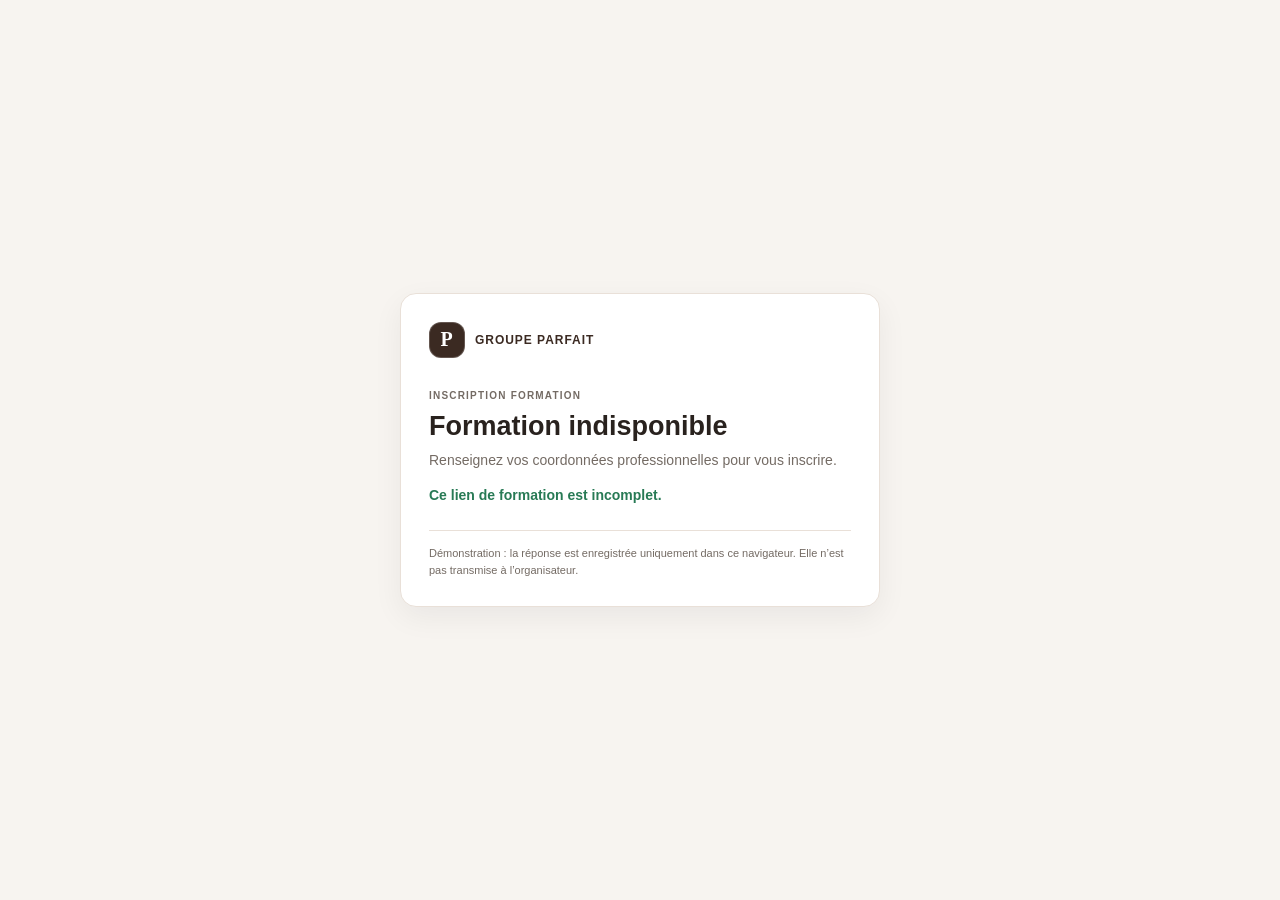
==== inscription.html @ 5b45c40a "Ajouter KPI groupés, notes privées et inscriptions formations" ====
<!DOCTYPE html>
<html lang="fr">
<head>
  <meta charset="UTF-8" />
  <meta name="viewport" content="width=device-width, initial-scale=1.0" />
  <title>Inscription à une formation — Groupe Parfait</title>
  <link rel="stylesheet" href="style.css" />
</head>
<body class="public-page">
  <main class="public-card panel">
    <div class="public-brand"><div class="brand-mark">P</div><strong>GROUPE PARFAIT</strong></div>
    <p class="eyebrow">INSCRIPTION FORMATION</p>
    <h1 id="formationTitle"></h1>
    <p class="muted">Renseignez vos coordonnées professionnelles pour vous inscrire.</p>
    <form id="registrationForm" class="public-form">
      <label for="lastName">Nom<input id="lastName" name="lastName" autocomplete="family-name" required maxlength="80" /></label>
      <label for="firstName">Prénom<input id="firstName" name="firstName" autocomplete="given-name" required maxlength="80" /></label>
      <label for="workEmail">Mail pro<input id="workEmail" name="workEmail" type="email" autocomplete="email" required maxlength="254" /></label>
      <button class="btn primary" type="submit">Envoyer</button>
    </form>
    <p id="registrationMessage" role="status"></p>
    <p class="public-disclaimer">Démonstration : la réponse est enregistrée uniquement dans ce navigateur. Elle n’est pas transmise à l’organisateur.</p>
  </main>
  <script src="inscription.js"></script>
</body>
</html>
---- style.css ----
:root{
  --bg:#f7f4f0;--panel:#fff;--text:#29221e;--muted:#746b64;--line:#e9e0d8;--dark:#3b2a22;
  --accent:#80543a;--accent-soft:#f1e4d8;--green:#287a55;--orange:#b36b16;--red:#b13b3b;--blue:#365f91;
  --shadow:0 10px 30px rgba(15,23,42,.06);--radius:16px;
}
*{box-sizing:border-box} body{margin:0;background:var(--bg);color:var(--text);font:14px/1.5 Inter,ui-sans-serif,-apple-system,BlinkMacSystemFont,"Segoe UI",sans-serif}.app-shell{min-height:100vh;display:flex}.sidebar{width:250px;background:var(--dark);color:#fff;position:fixed;inset:0 auto 0 0;padding:28px 18px;display:flex;flex-direction:column;z-index:20}.brand{display:flex;align-items:center;gap:12px;padding:0 8px 28px}.brand-mark{width:42px;height:42px;border:1px solid #ffffff35;border-radius:12px;display:grid;place-items:center;font:700 20px Georgia,serif;background:#ffffff0b}.brand strong{font-size:13px;letter-spacing:.07em}.brand span{display:block;color:#9098a3;font-size:11px;margin-top:2px}.nav{display:flex;flex-direction:column;gap:6px}.nav-item{border:0;background:transparent;color:#aab1ba;text-align:left;border-radius:10px;padding:12px 14px;display:flex;align-items:center;gap:11px;cursor:pointer;font-weight:600}.nav-item:hover,.nav-item.active{background:#ffffff0d;color:#fff}.nav-item.active{box-shadow:inset 3px 0 var(--accent-soft)}.nav-item span{font-size:17px;width:18px}.sidebar-bottom{margin-top:auto}.source-card{padding:12px;border:1px solid #ffffff12;border-radius:12px;display:flex;gap:10px;align-items:center;background:#ffffff06}.source-dot{width:8px;height:8px;border-radius:50%;background:#6fc49e;box-shadow:0 0 0 4px #6fc49e18}.source-card b,.source-card small{display:block}.source-card b{font-size:12px}.source-card small{color:#8f98a4;font-size:10px}.demo-tag{font-size:8px;letter-spacing:.08em;color:#737c88;margin-top:12px;text-align:center}.main{margin-left:250px;padding:0 34px 48px;width:calc(100% - 250px)}.topbar{height:104px;display:flex;align-items:center;justify-content:space-between}.eyebrow{font-size:10px;letter-spacing:.12em;color:var(--muted);font-weight:700;margin:0 0 3px}.topbar h1{font-size:25px;margin:0;letter-spacing:-.02em}.top-actions{display:flex;align-items:center;gap:10px}.period-pill{background:#fff;border:1px solid var(--line);border-radius:10px;padding:10px 13px;font-weight:600}.avatar{width:38px;height:38px;border-radius:12px;background:var(--dark);color:#fff;display:grid;place-items:center;font-size:11px;font-weight:700}.view{display:none}.view.active{display:block}.hero-row{display:flex;justify-content:space-between;align-items:flex-end;margin:10px 0 22px}.hero-row h2{font-size:20px;margin:0}.muted{margin:4px 0 0;color:var(--muted)}.status-chip{background:#fff;border:1px solid var(--line);padding:8px 11px;border-radius:999px;font-size:12px}.status-chip span{display:inline-block;width:7px;height:7px;border-radius:50%;background:#2f8c5c;margin-right:6px}.kpi-grid{display:grid;grid-template-columns:repeat(4,1fr);gap:14px;margin-bottom:16px}.kpi-card{background:var(--panel);border:1px solid var(--line);border-radius:var(--radius);padding:18px;box-shadow:var(--shadow)}.kpi-label{font-size:11px;color:var(--muted);text-transform:uppercase;letter-spacing:.06em}.kpi-value{font-size:28px;font-weight:750;letter-spacing:-.04em;margin:7px 0 1px}.kpi-note{font-size:11px;color:var(--muted)}.dashboard-grid{display:grid;grid-template-columns:repeat(12,1fr);gap:16px}.span-8{grid-column:span 8}.span-4{grid-column:span 4}.panel{background:#fff;border:1px solid var(--line);border-radius:var(--radius);box-shadow:var(--shadow)}.panel-head{padding:18px 20px 14px;display:flex;justify-content:space-between;gap:12px;align-items:center}.panel-head h3{font-size:15px;margin:0}.panel-head p{font-size:11px;color:var(--muted);margin:3px 0 0}.sector-bars{padding:4px 20px 20px}.sector-row{display:grid;grid-template-columns:140px 1fr 32px;gap:10px;align-items:center;margin:11px 0;font-size:12px}.bar-track{height:7px;background:#edf0f2;border-radius:99px;overflow:hidden}.bar-fill{height:100%;background:var(--accent);border-radius:99px}.rank-list{padding:0 20px 20px}.rank-item{display:flex;justify-content:space-between;padding:11px 0;border-bottom:1px solid var(--line)}.rank-item:last-child{border:0}.rank-item small{color:var(--muted)}.rank-count{font-weight:700}.coverage-list{padding:0 20px 20px}.coverage-item{margin:14px 0}.coverage-line{display:flex;justify-content:space-between;font-size:12px;margin-bottom:6px}.coverage-track{height:6px;background:#edf0f2;border-radius:99px}.coverage-fill{height:100%;background:#4c718c;border-radius:99px}.table-wrap{overflow:auto}.table-wrap.compact{padding:0 20px 18px}table{width:100%;border-collapse:collapse;min-width:720px}th{text-align:left;color:#8a919b;text-transform:uppercase;font-size:9px;letter-spacing:.06em;font-weight:700;padding:12px 14px;border-bottom:1px solid var(--line)}td{padding:13px 14px;border-bottom:1px solid #edf0f2;font-size:12px;vertical-align:middle}tbody tr:hover{background:#f8fafb}.company-name{font-weight:700;color:#1d2227}.company-sub{font-size:10px;color:var(--muted);margin-top:2px}.money{font-variant-numeric:tabular-nums;font-weight:650}.badge{display:inline-flex;align-items:center;gap:5px;padding:5px 8px;border-radius:999px;font-size:10px;font-weight:700}.badge.active,.badge.green{background:#eaf5ef;color:var(--green)}.badge.closed,.badge.red{background:#fbecec;color:var(--red)}.badge.orange{background:#fff3e6;color:var(--orange)}.badge.neutral{background:#f0f2f4;color:#656d77}.link-btn{border:0;background:none;color:var(--accent);font-size:11px;font-weight:700;cursor:pointer}.toolbar{padding:12px;display:flex;gap:9px;align-items:center;margin-bottom:14px}.search-box{flex:1;min-width:260px;display:flex;align-items:center;gap:8px;border:1px solid var(--line);background:#f9fafb;border-radius:10px;padding:9px 11px}.search-box input{width:100%;border:0;outline:0;background:transparent;font:inherit}.toolbar select,.panel-head select{border:1px solid var(--line);background:#fff;border-radius:10px;padding:9px 10px;font:inherit;color:#4d5560}.result-count{white-space:nowrap;color:var(--muted);font-size:11px;padding:0 8px}.table-panel{overflow:hidden}.company-table tbody tr{cursor:pointer}.btn{border:1px solid var(--line);border-radius:10px;padding:9px 12px;font:inherit;font-weight:650;cursor:pointer}.btn.ghost{background:#fff}.btn.primary{background:var(--dark);border-color:var(--dark);color:#fff}.notice{border:1px solid #f1d5a8;background:#fff9ee;color:#745226;border-radius:12px;padding:12px 15px;margin-bottom:14px;font-size:12px}.score{display:flex;align-items:center;gap:8px}.score-bar{width:76px;height:6px;background:#edf0f2;border-radius:99px;overflow:hidden}.score-fill{height:100%;border-radius:99px}.score-fill.green{background:var(--green)}.score-fill.orange{background:var(--orange)}.score-fill.red{background:var(--red)}.group-map{padding:20px;display:grid;grid-template-columns:repeat(3,1fr);gap:14px}.group-node{border:1px solid var(--line);border-radius:14px;padding:16px;background:#fafbfc}.group-node h4{margin:0 0 4px}.group-node p{margin:0;color:var(--muted);font-size:11px}.group-companies{display:flex;flex-wrap:wrap;gap:6px;margin-top:12px}.company-pill{background:#fff;border:1px solid var(--line);border-radius:8px;padding:6px 8px;font-size:10px;cursor:pointer}.drawer-overlay{position:fixed;inset:0;background:#0d111780;opacity:0;pointer-events:none;transition:.2s;z-index:40}.drawer-overlay.open{opacity:1;pointer-events:auto}.company-drawer{position:fixed;right:-720px;top:0;width:min(690px,94vw);height:100vh;background:#fff;z-index:50;transition:.28s ease;box-shadow:-20px 0 60px rgba(0,0,0,.16);overflow-y:auto}.company-drawer.open{right:0}.drawer-close{position:absolute;right:18px;top:18px;border:1px solid var(--line);background:#fff;width:34px;height:34px;border-radius:10px;font-size:20px;cursor:pointer}.drawer-header{padding:32px 34px 22px;border-bottom:1px solid var(--line)}.drawer-header .eyebrow{margin-bottom:6px}.drawer-header h2{font-size:25px;margin:0 50px 4px 0}.drawer-body{padding:26px 34px 50px}.section-title{font-size:11px;letter-spacing:.08em;text-transform:uppercase;color:#7e8792;font-weight:750;margin:4px 0 12px}.info-grid{display:grid;grid-template-columns:repeat(2,1fr);gap:10px;margin-bottom:24px}.info-box{border:1px solid var(--line);border-radius:12px;padding:12px}.info-box small{display:block;color:var(--muted);font-size:9px;text-transform:uppercase;letter-spacing:.05em;margin-bottom:4px}.info-box b{font-size:12px;word-break:break-word}.data-source{font-size:9px;color:#8b939d;margin-top:4px}.internal-box{border-color:#d6e4df;background:#f7fbf9}.finance-grid{display:grid;grid-template-columns:repeat(3,1fr);gap:10px;margin-bottom:24px}.finance-card{background:#f7f8fa;border-radius:12px;padding:14px}.finance-card small{color:var(--muted);font-size:9px;text-transform:uppercase}.finance-card strong{display:block;font-size:17px;margin-top:4px}.edit-form{display:grid;grid-template-columns:1fr 1fr;gap:10px;margin-bottom:24px}.edit-form label,.form-grid label{font-size:10px;color:var(--muted);font-weight:650}.edit-form input,.edit-form textarea,.edit-form select,.form-grid input,.form-grid textarea,.form-grid select{width:100%;margin-top:5px;border:1px solid var(--line);border-radius:9px;padding:10px;font:inherit;color:var(--text);background:#fff}.edit-form .full,.form-grid .full{grid-column:1/-1}.kpi-list{display:flex;flex-direction:column;gap:8px;margin-bottom:14px}.kpi-row{display:grid;grid-template-columns:1.5fr .65fr .65fr .8fr auto;gap:8px;align-items:center;padding:11px;border:1px solid var(--line);border-radius:10px}.kpi-row span,.kpi-row b{font-size:11px}.kpi-row small{color:var(--muted)}.icon-btn{border:0;background:#f2f4f6;border-radius:8px;width:28px;height:28px;cursor:pointer}.modal-overlay{position:fixed;inset:0;background:#0d111780;display:none;place-items:center;z-index:70}.modal-overlay.open{display:grid}.modal{width:min(530px,92vw);background:#fff;border-radius:16px;box-shadow:0 30px 80px rgba(0,0,0,.25)}.modal-head{display:flex;justify-content:space-between;padding:18px 20px;border-bottom:1px solid var(--line)}.modal-head h3{margin:0}.modal-head button{border:0;background:none;font-size:22px;cursor:pointer}.form-grid{display:grid;grid-template-columns:1fr 1fr;gap:12px;padding:20px}.form-actions{display:flex;justify-content:flex-end;gap:8px;margin-top:4px}.empty{text-align:center;color:var(--muted);padding:34px}.positive{color:var(--green)}.negative{color:var(--red)}
@media(max-width:1050px){.sidebar{width:210px}.main{margin-left:210px;width:calc(100% - 210px);padding:0 20px 40px}.kpi-grid{grid-template-columns:repeat(2,1fr)}.span-8,.span-4{grid-column:span 12}.group-map{grid-template-columns:repeat(2,1fr)}}
@media(max-width:760px){.sidebar{position:static;width:100%;height:auto;padding:14px}.app-shell{display:block}.nav{flex-direction:row;overflow:auto}.sidebar-bottom{display:none}.main{margin:0;width:100%;padding:0 14px 32px}.topbar{height:90px}.top-actions .btn,.period-pill{display:none}.kpi-grid{grid-template-columns:1fr 1fr}.toolbar{flex-wrap:wrap}.search-box{min-width:100%}.group-map{grid-template-columns:1fr}.info-grid,.finance-grid,.edit-form{grid-template-columns:1fr}.kpi-row{grid-template-columns:1fr 1fr}.kpi-row>*:nth-child(n+3){display:none}}
.trend-panel{padding:4px 20px 18px}.trend-summary{display:flex;gap:34px;margin:4px 0 10px}.trend-summary span{display:block;color:var(--muted);font-size:10px;text-transform:uppercase;letter-spacing:.05em}.trend-summary strong{font-size:20px}.sparkline{width:100%;height:150px;color:var(--accent);overflow:visible}.month-axis{display:grid;grid-template-columns:repeat(12,1fr);gap:2px;color:var(--muted);font-size:8px;text-align:center;margin-top:2px}.automation-card{padding:8px 20px 22px;display:grid;grid-template-columns:auto 1fr;gap:14px;align-items:center}.automation-card .btn{grid-column:1/-1}.automation-icon{width:46px;height:46px;border-radius:14px;background:#eef4f1;color:var(--green);display:grid;place-items:center;font-size:24px}.automation-card b{font-size:13px}.automation-card p{font-size:11px;color:var(--muted);margin:3px 0 0}.demo-explain{padding:0 20px 18px}.demo-explain p{font-size:11px;color:#525b66;line-height:1.5;border-bottom:1px solid var(--line);padding:10px 0;margin:0}.demo-explain p:last-child{border-bottom:0}.company-chart{background:#f8fafb;border:1px solid var(--line);border-radius:12px;padding:12px;margin-bottom:10px}.company-chart .sparkline{height:130px}.monthly{max-height:330px;border:1px solid var(--line);border-radius:12px;margin-bottom:24px}.monthly table{min-width:560px}.connection-hero{padding:24px 26px;margin-bottom:16px;display:grid;grid-template-columns:1.2fr 1fr;gap:30px;align-items:center}.connection-hero h2{margin:4px 0 8px}.connection-hero p{color:var(--muted);max-width:700px;line-height:1.55}.sync-visual{display:grid;grid-template-columns:1fr 1.2fr 1fr;gap:9px;align-items:center}.sync-node,.sync-center{border:1px solid var(--line);background:#f8fafb;border-radius:12px;padding:12px;text-align:center;font-size:11px;font-weight:700}.sync-center{grid-row:span 2;background:var(--dark);color:white;padding:22px 10px}.sync-center small{color:#aeb7c2}.connections-grid{display:grid;grid-template-columns:repeat(2,1fr);gap:14px;margin-bottom:16px}.connection-card{background:#fff;border:1px solid var(--line);border-radius:14px;padding:16px;display:grid;grid-template-columns:auto 1fr auto;gap:14px;align-items:center;box-shadow:var(--shadow)}.connection-logo{width:46px;height:46px;border-radius:12px;background:#f0f3f6;display:grid;place-items:center;font-weight:800}.connection-title{display:flex;align-items:center;gap:8px}.connection-title h3{margin:0;font-size:14px}.connection-content p{margin:4px 0 8px;color:var(--muted);font-size:11px}.connection-meta{display:flex;gap:12px;flex-wrap:wrap;color:#8a919b;font-size:9px}.data-flow{margin-bottom:30px}.flow-row{display:flex;align-items:center;justify-content:center;gap:14px;padding:12px 20px 26px}.flow-row>div{flex:1;min-height:78px;border:1px solid var(--line);border-radius:12px;padding:14px;text-align:center;font-weight:700;font-size:12px;background:#fafbfc}.flow-row small{display:block;color:var(--muted);font-weight:400;margin-top:4px}.flow-row>span{color:var(--accent);font-size:22px}.empty-inline{padding:13px;border:1px dashed var(--line);border-radius:10px;color:var(--muted);font-size:11px}
@media(max-width:900px){.connections-grid{grid-template-columns:1fr}.connection-hero{grid-template-columns:1fr}.flow-row{flex-direction:column}.flow-row>div{width:100%}.flow-row>span{transform:rotate(90deg)}}

[hidden]{display:none!important}
.btn:disabled{opacity:.45;cursor:not-allowed}
.bulk-actions{display:flex;align-items:center;gap:10px;flex-wrap:wrap;padding:12px 16px;border-bottom:1px solid var(--line)}
.bulk-actions span{margin-right:auto;color:var(--muted);font-size:12px}
.company-table input[type=checkbox],#selectVisibleCompanies{accent-color:var(--accent);width:16px;height:16px;cursor:pointer}
.drawer-tabs{display:flex;gap:8px;padding:12px 34px;border-bottom:1px solid var(--line)}
.drawer-tab{border:0;background:transparent;padding:9px 12px;color:var(--muted);font:inherit;font-weight:700;cursor:pointer;border-radius:8px}
.drawer-tab.active{background:var(--accent-soft);color:var(--accent)}
#privateNoteForm label{display:block;font-weight:700;margin-bottom:8px}
#privateNote{width:100%;resize:vertical;border:1px solid var(--line);border-radius:10px;padding:12px;font:inherit}
#privateNoteStatus{color:var(--green);font-size:12px}
.modal-context{margin:0;color:var(--muted);font-size:12px}
.registration-panel{margin-bottom:16px}
.training-list{padding:0 20px 20px}
.training-item{display:flex;justify-content:space-between;gap:16px;align-items:center;padding:16px 0;border-top:1px solid var(--line)}
.training-item>div:first-child{min-width:0;flex:1}
.training-item h3{margin:0;font-size:14px}
.training-item p{margin:3px 0 8px;color:var(--muted);font-size:11px}
.training-item input{width:100%;border:1px solid var(--line);border-radius:8px;padding:8px;color:var(--muted);font:inherit;font-size:11px}
.training-actions{display:flex;gap:8px;align-items:center}
.training-actions a{text-decoration:none;white-space:nowrap}
.public-page{min-height:100vh;display:grid;place-items:center;padding:22px}
.public-card{width:min(480px,100%);padding:28px}
.public-brand{display:flex;align-items:center;gap:10px;color:var(--dark);margin-bottom:30px;font-size:12px;letter-spacing:.08em}
.public-brand .brand-mark{background:var(--dark);color:white;width:36px;height:36px}
.public-card h1{font-size:27px;margin:0}
.public-form{display:grid;gap:14px;margin-top:24px}
.public-form label{font-weight:650;font-size:12px}
.public-form input{display:block;width:100%;margin-top:6px;padding:11px;border:1px solid var(--line);border-radius:9px;font:inherit}
.public-form button{margin-top:5px}
.public-disclaimer{border-top:1px solid var(--line);padding-top:14px;margin:24px 0 0;color:var(--muted);font-size:11px}
#registrationMessage{color:var(--green);font-weight:650}
@media(max-width:760px){.training-item{display:block}.training-actions{margin-top:10px}.drawer-tabs{padding:12px 20px}}
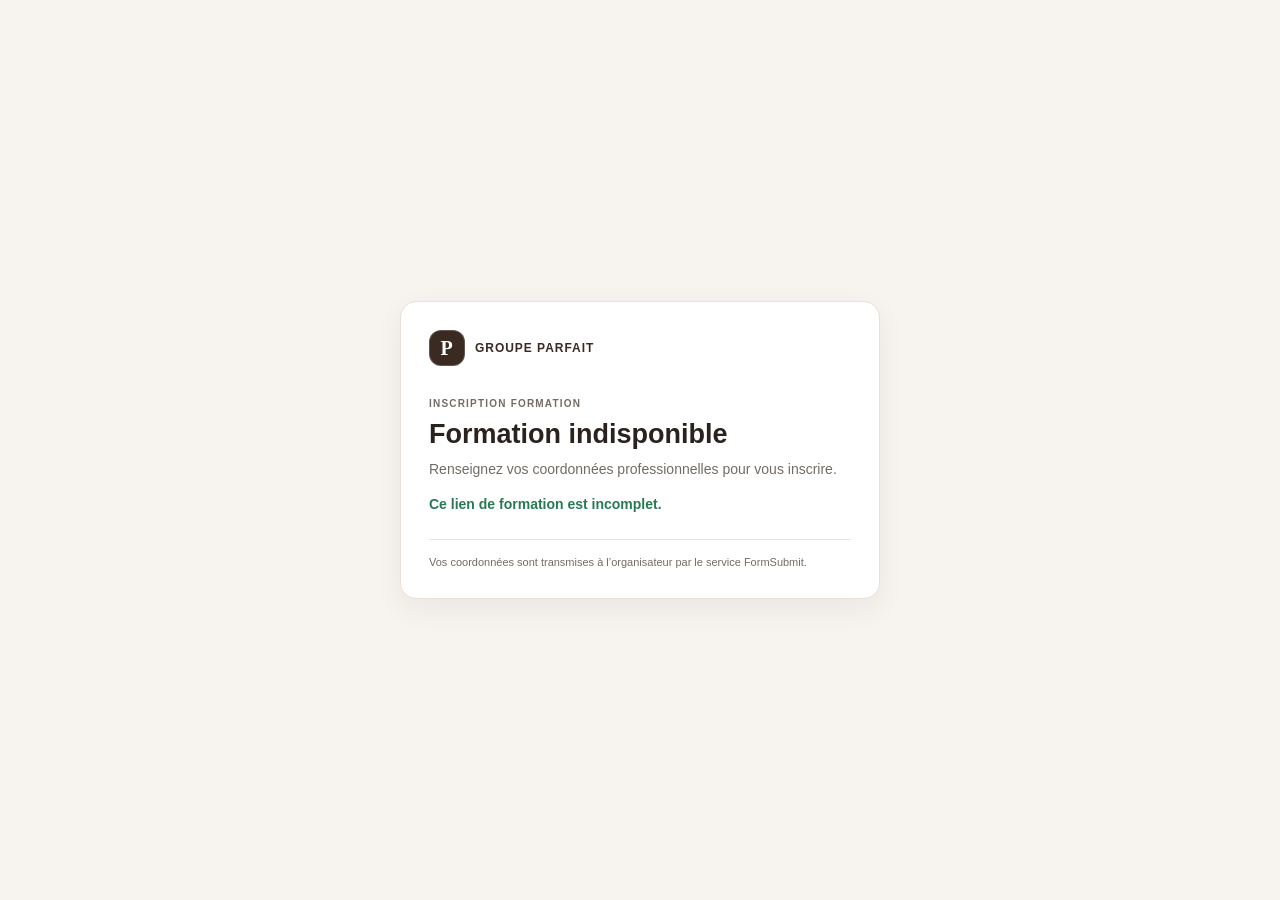
==== commit b649f0ef: "Envoyer les inscriptions par e-mail dans la démo" ====
--- a/inscription.html
+++ b/inscription.html
@@ -4,7 +4,7 @@
   <meta charset="UTF-8" />
   <meta name="viewport" content="width=device-width, initial-scale=1.0" />
   <title>Inscription à une formation — Groupe Parfait</title>
-  <link rel="stylesheet" href="style.css" />
+  <link rel="stylesheet" href="style.css?v=20261019-3" />
 </head>
 <body class="public-page">
   <main class="public-card panel">
@@ -19,8 +19,8 @@
       <button class="btn primary" type="submit">Envoyer</button>
     </form>
     <p id="registrationMessage" role="status"></p>
-    <p class="public-disclaimer">Démonstration : la réponse est enregistrée uniquement dans ce navigateur. Elle n’est pas transmise à l’organisateur.</p>
+    <p class="public-disclaimer">Vos coordonnées sont transmises à l’organisateur par le service FormSubmit.</p>
   </main>
-  <script src="inscription.js"></script>
+  <script src="inscription.js?v=20261019-3"></script>
 </body>
 </html>
